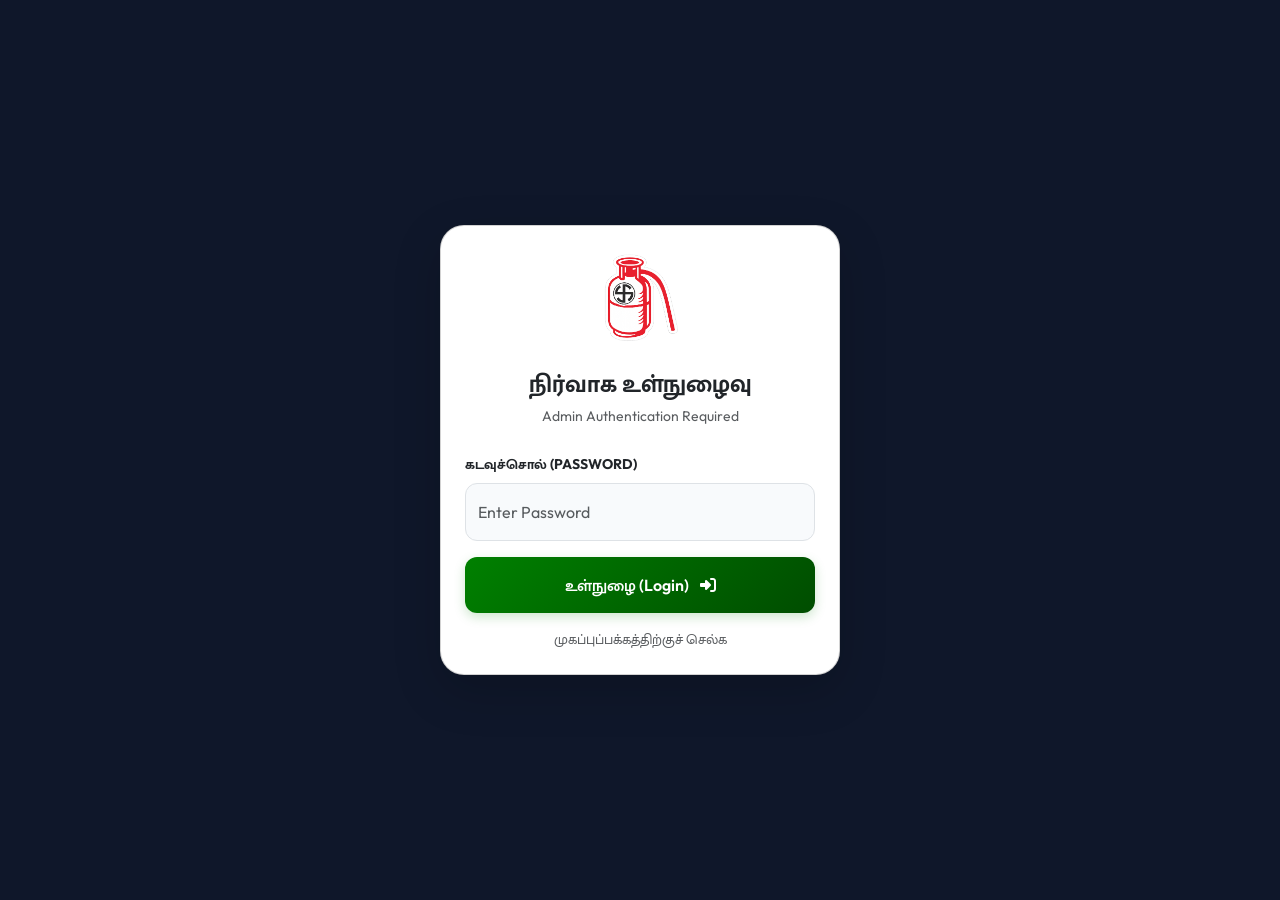
==== intranet.html @ b10d07d4 "first commit" ====
<!DOCTYPE html>
<html lang="ta">
<head>
    <meta charset="UTF-8">
    <meta name="viewport" content="width=device-width, initial-scale=1.0">
    <title>நிர்வாகம் | PMK Bhavani Premium Intranet</title>
    <!-- Bootstrap 5 CSS -->
    <link href="https://cdn.jsdelivr.net/npm/bootstrap@5.3.0/dist/css/bootstrap.min.css" rel="stylesheet">
    <!-- Google Fonts -->
    <link href="https://fonts.googleapis.com/css2?family=Mukta+Malar:wght@200;400;700&family=Outfit:wght@300;400;600;800&display=swap" rel="stylesheet">
    <!-- Font Awesome -->
    <link rel="stylesheet" href="https://cdnjs.cloudflare.com/ajax/libs/font-awesome/6.4.0/css/all.min.css">
    <style>
        :root {
            --primary-gradient: linear-gradient(135deg, #008000 0%, #004d00 100%);
            --secondary-gradient: linear-gradient(135deg, #FFD700 0%, #FFB800 100%);
            --dark-sidebar: #0f172a;
            --glass-bg: rgba(255, 255, 255, 0.95);
            --transition: all 0.3s cubic-bezier(0.4, 0, 0.2, 1);
        }

        body {
            font-family: 'Outfit', 'Mukta Malar', sans-serif;
            background-color: #f1f5f9;
            color: #1e293b;
            min-height: 100vh;
        }

        /* Sidebar Styling */
        .sidebar {
            background-color: var(--dark-sidebar);
            height: 100vh;
            position: fixed;
            left: 0;
            top: 0;
            width: 260px;
            z-index: 1000;
            transition: var(--transition);
            box-shadow: 4px 0 10px rgba(0,0,0,0.1);
        }

        .sidebar-header {
            padding: 2rem 1.5rem;
            text-align: center;
            border-bottom: 1px solid rgba(255,255,255,0.05);
        }

        .sidebar-logo {
            width: 50px;
            filter: drop-shadow(0 0 8px var(--secondary-color));
        }

        .nav-link {
            color: #94a3b8;
            padding: 0.8rem 1.5rem;
            margin: 0.2rem 1rem;
            border-radius: 12px;
            font-weight: 500;
            transition: var(--transition);
            display: flex;
            align-items: center;
        }

        .nav-link i {
            margin-right: 12px;
            font-size: 1.1rem;
        }

        .nav-link:hover, .nav-link.active {
            color: #fff;
            background: rgba(255,255,255,0.1);
        }

        .nav-link.active {
            background: var(--primary-gradient);
            box-shadow: 0 4px 12px rgba(0, 128, 0, 0.3);
        }

        /* Main Content */
        .main-content {
            margin-left: 260px;
            padding: 2rem;
            transition: var(--transition);
        }

        /* Premium Cards */
        .stat-card {
            background: #fff;
            border: none;
            border-radius: 20px;
            padding: 1.5rem;
            box-shadow: 0 4px 6px -1px rgb(0 0 0 / 0.1);
            transition: var(--transition);
            position: relative;
            overflow: hidden;
        }

        .stat-card:hover {
            transform: translateY(-5px);
            box-shadow: 0 20px 25px -5px rgb(0 0 0 / 0.1);
        }

        .stat-card::after {
            content: '';
            position: absolute;
            top: 0;
            left: 0;
            width: 4px;
            height: 100%;
        }

        .card-members::after { background: #008000; }
        .card-queries::after { background: #FFB800; }

        .stat-icon {
            width: 48px;
            height: 48px;
            border-radius: 12px;
            display: flex;
            align-items: center;
            justify-content: center;
            font-size: 1.5rem;
            margin-bottom: 1rem;
        }

        .bg-success-light { background: #dcfce7; color: #166534; }
        .bg-warning-light { background: #fef9c3; color: #854d0e; }

        /* Data Tables */
        .data-card {
            background: #fff;
            border-radius: 24px;
            border: none;
            box-shadow: 0 10px 15px -3px rgb(0 0 0 / 0.1);
            overflow: hidden;
        }

        .table thead th {
            background-color: #f8fafc;
            text-transform: uppercase;
            font-size: 0.75rem;
            font-weight: 700;
            letter-spacing: 0.05em;
            color: #64748b;
            padding: 1.2rem;
            border-bottom: 2px solid #f1f5f9;
        }

        .table td {
            padding: 1.2rem;
            vertical-align: middle;
            border-bottom: 1px solid #f1f5f9;
        }

        .voter-id-tag {
            background: #f1f5f9;
            color: #334155;
            padding: 4px 10px;
            border-radius: 8px;
            font-family: 'JetBrains Mono', monospace;
            font-size: 0.85rem;
            font-weight: 600;
        }

        /* Buttons & Actions */
        .btn-action {
            width: 36px;
            height: 36px;
            border-radius: 10px;
            display: inline-flex;
            align-items: center;
            justify-content: center;
            transition: var(--transition);
        }

        .btn-export {
            background: var(--primary-gradient);
            color: #fff;
            border: none;
            padding: 10px 20px;
            border-radius: 12px;
            font-weight: 600;
            box-shadow: 0 4px 12px rgba(0, 128, 0, 0.2);
        }

        .btn-export:hover {
            transform: scale(1.05);
            color: #fff;
        }

        .search-box {
            background: #fff;
            border-radius: 12px;
            padding: 8px 16px;
            display: flex;
            align-items: center;
            box-shadow: 0 1px 2px 0 rgb(0 0 0 / 0.05);
            width: 300px;
        }

        .search-box input {
            border: none;
            outline: none;
            width: 100%;
            padding-left: 10px;
        }

        @media (max-width: 991px) {
            .sidebar { transform: translateX(-100%); }
            .sidebar.active { transform: translateX(0); }
            .main-content { margin-left: 0; padding: 1rem; }
            .sidebar-toggle { display: block !important; }
        }

        .sidebar-toggle {
            display: none;
            position: fixed;
            top: 20px;
            left: 20px;
            z-index: 1100;
            background: var(--dark-sidebar);
            color: #fff;
            border: none;
            border-radius: 10px;
            padding: 10px 15px;
            box-shadow: 0 4px 12px rgba(0,0,0,0.2);
        }

        .btn-back {
            background: #fff;
            color: var(--dark-sidebar);
            border: 1px solid #e2e8f0;
            padding: 10px 20px;
            border-radius: 12px;
            font-weight: 600;
            transition: var(--transition);
        }

        .btn-back:hover {
            background: #f8fafc;
            color: var(--primary-color);
        }
    </style>
</head>
<body>

    <!-- Sidebar Toggle -->
    <button class="sidebar-toggle" onclick="toggleSidebar()">
        <i class="fas fa-bars"></i>
    </button>

    <!-- Sidebar -->
    <aside class="sidebar">
        <div class="sidebar-header">
            <img src="./Images/pmk logo 2.png" alt="PMK Logo" class="sidebar-logo mb-3">
            <h5 class="text-white fw-bold mb-0">நிர்வாக மேலாண்மை</h5>
            <p class="text-muted small">PMK BHAVANI PANEL</p>
        </div>
        <nav class="mt-4">
            <a href="#" class="nav-link active" data-section="overview" onclick="showSection('overview')">
                <i class="fas fa-th-large"></i> மேலோட்டம் (Overview)
            </a>
            <a href="#" class="nav-link" data-section="members" onclick="showSection('members')">
                <i class="fas fa-user-friends"></i> உறுப்பினர்கள்
            </a>
            <a href="#" class="nav-link" data-section="queries" onclick="showSection('queries')">
                <i class="fas fa-comment-alt"></i> கோரிக்கைகள்
            </a>
            <div class="border-top border-secondary mx-3 my-4 opacity-25"></div>
            <a href="index.html" class="nav-link">
                <i class="fas fa-globe"></i> இணையதளம் செல்க
            </a>
            <a href="#" class="nav-link text-warning" onclick="doLogout()">
                <i class="fas fa-sign-out-alt"></i> வெளியேறு (Logout)
            </a>
            <a href="#" class="nav-link text-danger mt-auto" onclick="clearData()">
                <i class="fas fa-trash-alt"></i> தரவை நீக்கு
            </a>
        </nav>
    </aside>

    <!-- Login Screen -->
    <div id="loginScreen" class="d-flex align-items-center justify-content-center" style="position:fixed; top:0; left:0; width:100%; height:100%; background:var(--dark-sidebar); z-index:2000;">
        <div class="card p-4 shadow-lg text-center" style="width: 100%; max-width: 400px; border-radius: 24px; background: #fff;">
            <img src="./Images/pmk logo 2.png" alt="Logo" width="80" class="mb-4 mx-auto">
            <h4 class="fw-bold mb-2">நிர்வாக உள்நுழைவு</h4>
            <p class="text-muted small mb-4">Admin Authentication Required</p>
            
            <div class="mb-3 text-start">
                <label class="form-label small fw-bold text-uppercase">கடவுச்சொல் (Password)</label>
                <input type="password" id="adminPassword" class="form-control py-3" style="border-radius: 12px; background: #f8fafc;" placeholder="Enter Password">
            </div>
            
            <button class="btn btn-export w-100 py-3 mb-3" onclick="doLogin()" style="border-radius: 12px;">
                உள்நுழை (Login) <i class="fas fa-sign-in-alt ms-2"></i>
            </button>
            <a href="index.html" class="text-decoration-none small text-muted">முகப்புப்பக்கத்திற்குச் செல்க</a>
        </div>
    </div>

    <!-- Main Content (Hidden by default) -->
    <main id="dashboardContent" class="main-content" style="display: none;">
        <header class="mb-5">
            <div class="d-flex align-items-center gap-2 mb-3">
                <a href="index.html" class="btn btn-back btn-sm py-1 px-3">
                    <i class="fas fa-arrow-left me-1"></i> முகப்பு (Exit)
                </a>
                <span class="text-muted small">/ Dashboard Overview</span>
            </div>
            <div class="d-flex flex-column flex-md-row justify-content-between align-items-md-center gap-4">
                <div>
                    <h2 class="fw-extrabold mb-0 text-dark">நிர்வாக மேலாண்மை <span class="text-muted fw-light">Portal</span></h2>
                    <p class="text-muted mt-2" id="currentDateTime"></p>
                </div>
                <div class="d-flex flex-wrap gap-3">
                    <div class="search-box w-100 w-md-auto">
                        <i class="fas fa-search text-muted"></i>
                        <input type="text" placeholder="தேடுக (Search)..." id="globalSearch" onkeyup="filterData()">
                    </div>
                    <button class="btn btn-export flex-grow-1 flex-md-grow-0" onclick="exportToCSV()">
                        <i class="fas fa-file-csv me-2"></i> CSV பதிவிறக்கம்
                    </button>
                    <button class="btn btn-light rounded-circle shadow-sm" onclick="loadData()"><i class="fas fa-sync-alt"></i></button>
                </div>
            </div>
        </header>

        <!-- Dynamic Content Sections -->
        <div id="overviewSec">
            <div class="row g-4 mb-5">
            <div class="col-xl-6">
                <div class="stat-card card-members h-100 border-0 shadow-sm rounded-4">
                    <div class="d-flex align-items-center gap-4">
                        <div class="stat-icon bg-success-light mb-0 shadow-sm" style="width: 60px; height: 60px; font-size: 1.8rem;">
                            <i class="fas fa-users"></i>
                        </div>
                        <div>
                            <p class="text-muted small fw-bold text-uppercase mb-1" style="letter-spacing: 1px;">மொத்த உறுப்பினர்கள்</p>
                            <h2 class="fw-bold mb-0 display-5" id="statMembers">0</h2>
                            <small class="text-success"><i class="fas fa-circle me-1 small"></i> Live Database</small>
                        </div>
                    </div>
                </div>
            </div>
            <div class="col-xl-6">
                <div class="stat-card card-queries h-100 border-0 shadow-sm rounded-4">
                    <div class="d-flex align-items-center gap-4">
                        <div class="stat-icon bg-warning-light mb-0 shadow-sm" style="width: 60px; height: 60px; font-size: 1.8rem;">
                            <i class="fas fa-file-invoice"></i>
                        </div>
                        <div>
                            <p class="text-muted small fw-bold text-uppercase mb-1" style="letter-spacing: 1px;">நிர்வாக மனுக்கள்</p>
                            <h2 class="fw-bold mb-0 display-5" id="statQueries">0</h2>
                            <small class="text-warning"><i class="fas fa-clock me-1 small"></i> Pending Review</small>
                        </div>
                    </div>
                </div>
            </div>
        </div>

                </div>
            </div>
        </div>

        <div id="membersSec">
            <!-- Section: Members -->
            <div class="data-card mb-5">
                <div class="p-4 border-bottom bg-light bg-opacity-50 d-flex justify-content-between align-items-center">
                    <h5 class="fw-bold mb-0"><i class="fas fa-address-card me-2 text-primary"></i>சமீபத்திய உறுப்பினர்கள்</h5>
                </div>
                <div class="table-responsive">
                    <table class="table table-hover mb-0" id="membersTable">
                        <thead>
                            <tr>
                                <th class="ps-4">உறுப்பினர் விவரம்</th>
                                <th>தொடர்பு எண்</th>
                                <th>வாக்காளர் ID</th>
                                <th>பகுதி / வட்டம்</th>
                                <th class="text-end pe-4">பதிவுத் தேதி</th>
                            </tr>
                        </thead>
                        <tbody id="memberList"></tbody>
                    </table>
                </div>
            </div>
        </div>

        <div id="queriesSec">
            <!-- Section: Queries -->
            <div class="data-card">
                <div class="p-4 border-bottom bg-light bg-opacity-50">
                    <h5 class="fw-bold mb-0"><i class="fas fa-inbox me-2 text-warning"></i>பெறப்பட்ட மனுக்கள்</h5>
                </div>
                <div class="table-responsive">
                    <table class="table table-hover mb-0" id="queriesTable">
                        <thead>
                            <tr>
                                <th class="ps-4">பெயர் / ஊர்</th>
                                <th>வகைப்பாடு</th>
                                <th>செய்தி விவரம்</th>
                                <th>வார்டு</th>
                                <th class="text-end pe-4">நேரம்</th>
                            </tr>
                        </thead>
                        <tbody id="queryList"></tbody>
                    </table>
                </div>
            </div>
        </div>

        <!-- No Data State -->
        <div id="noData" class="text-center py-5 d-none">
            <div class="mb-4">
                <i class="fas fa-folder-open fa-5x text-muted opacity-20"></i>
            </div>
            <h4 class="text-muted">தகவல்கள் எதுவும் இல்லை</h4>
            <p class="text-muted small">உறுப்பினர் படிவம் அல்லது தொடர்பு படிவத்தை பூர்த்தி செய்யவும்.</p>
        </div>
    </main>

    <script>
        // Update Clock
        function updateTime() {
            const now = new Date();
            const options = { weekday: 'long', year: 'numeric', month: 'long', day: 'numeric', hour: '2-digit', minute: '2-digit' };
            document.getElementById('currentDateTime').innerText = now.toLocaleDateString('ta-IN', options);
        }
        setInterval(updateTime, 1000);
        updateTime();

        // Security / Login Logic
        function checkAuth() {
            const isAuth = sessionStorage.getItem('intranet_auth');
            const loginScreen = document.getElementById('loginScreen');
            const dashboardContent = document.getElementById('dashboardContent');
            const sidebar = document.querySelector('.sidebar');

            if (isAuth === 'true') {
                loginScreen.style.setProperty('display', 'none', 'important');
                dashboardContent.style.display = 'block';
                if(sidebar) sidebar.style.display = 'block';
                loadData();
            } else {
                loginScreen.style.setProperty('display', 'flex', 'important');
                dashboardContent.style.display = 'none';
                if(sidebar) sidebar.style.display = 'none';
            }
        }

        function doLogin() {
            const passInput = document.getElementById('adminPassword');
            if (passInput.value === "pmk2026") {
                sessionStorage.setItem('intranet_auth', 'true');
                checkAuth();
            } else {
                alert("தவறான கடவுச்சொல்! (Incorrect password!)");
                passInput.value = "";
                passInput.focus();
            }
        }

        function doLogout() {
            sessionStorage.removeItem('intranet_auth');
            checkAuth();
        }

        function toggleSidebar() {
            document.querySelector('.sidebar').classList.toggle('active');
        }

        function showSection(sec) {
            // Hide all
            document.getElementById('overviewSec').style.display = 'none';
            document.getElementById('membersSec').style.display = 'none';
            document.getElementById('queriesSec').style.display = 'none';
            
            // Remove active class from all links
            document.querySelectorAll('.nav-link').forEach(link => link.classList.remove('active'));

            // Show target
            if (sec === 'overview') {
                document.getElementById('overviewSec').style.display = 'block';
                document.getElementById('membersSec').style.display = 'block';
                document.getElementById('queriesSec').style.display = 'block';
            } else if (sec === 'members') {
                document.getElementById('membersSec').style.display = 'block';
            } else if (sec === 'queries') {
                document.getElementById('queriesSec').style.display = 'block';
            }

            // Set active link
            document.querySelector(`[data-section="${sec}"]`).classList.add('active');

            // Close sidebar on mobile after click
            if (window.innerWidth < 992) {
                toggleSidebar();
            }
        }

        // Allow 'Enter' key to login
        document.getElementById('adminPassword').addEventListener('keypress', function (e) {
            if (e.key === 'Enter') {
                doLogin();
            }
        });

        function loadData() {
            const members = JSON.parse(localStorage.getItem('pmk_members_data') || '[]');
            const queries = JSON.parse(localStorage.getItem('pmk_queries') || '[]');

            document.getElementById('statMembers').innerText = members.length;
            document.getElementById('statQueries').innerText = queries.length;

            const memberList = document.getElementById('memberList');
            memberList.innerHTML = '';
            members.forEach(m => {
                memberList.innerHTML += `
                    <tr>
                        <td class="ps-4">
                            <div class="d-flex align-items-center">
                                <div class="bg-success text-white rounded-circle d-flex align-items-center justify-content-center me-3" style="width: 38px; height: 38px; font-weight: bold;">
                                    ${m.name.charAt(0)}
                                </div>
                                <div class="fw-bold text-dark">${m.name}</div>
                            </div>
                        </td>
                        <td><a href="tel:${m.phone}" class="text-decoration-none text-dark"><i class="fas fa-phone-alt me-2 text-muted"></i>${m.phone}</a></td>
                        <td><span class="voter-id-tag">${m.voterID}</span></td>
                        <td class="small">${m.district} / Ward: ${m.ward}</td>
                        <td class="text-end pe-4 small text-muted">${m.timestamp}</td>
                    </tr>
                `;
            });

            const queryList = document.getElementById('queryList');
            queryList.innerHTML = '';
            queries.reverse().forEach(q => {
                queryList.innerHTML += `
                    <tr>
                        <td class="ps-4">
                            <div class="fw-bold">${q.name}</div>
                            <div class="small text-muted">${q.area}</div>
                        </td>
                        <td><span class="badge rounded-pill bg-light text-dark border">${q.subject}</span></td>
                        <td><div class="small text-truncate" style="max-width: 250px;" title="${q.message}">${q.message}</div></td>
                        <td><span class="fw-bold">W: ${q.ward}</span></td>
                        <td class="text-end pe-4 small text-muted">${q.timestamp}</td>
                    </tr>
                `;
            });

            if (members.length === 0 && queries.length === 0) {
                document.getElementById('noData').classList.remove('d-none');
            } else {
                document.getElementById('noData').classList.add('d-none');
            }
        }

        function filterData() {
            const search = document.getElementById('globalSearch').value.toLowerCase();
            const rows = document.querySelectorAll('tbody tr');
            rows.forEach(row => {
                row.style.display = row.innerText.toLowerCase().includes(search) ? '' : 'none';
            });
        }

        function clearData() {
            if (confirm('நிச்சயமாக தரவுகளை நீக்க வேண்டுமா? இது நிரந்தரமாக நீக்கிவிடும்.')) {
                localStorage.removeItem('pmk_members_data');
                localStorage.removeItem('pmk_voters_list');
                localStorage.removeItem('pmk_queries');
                loadData();
            }
        }

        function exportToCSV() {
            const members = JSON.parse(localStorage.getItem('pmk_members_data') || '[]');
            if(members.length === 0) return alert("ஏற்றுமதி செய்ய தரவு இல்லை!");

            let csv = "Name,Phone,VoterID,District,Ward,Timestamp\n";
            members.forEach(m => {
                csv += `"${m.name}","${m.phone}","${m.voterID}","${m.district}","${m.ward}","${m.timestamp}"\n`;
            });

            const blob = new Blob([csv], { type: 'text/csv' });
            const url = window.URL.createObjectURL(blob);
            const a = document.createElement('a');
            a.setAttribute('hidden', '');
            a.setAttribute('href', url);
            a.setAttribute('download', `PMK_Bhavani_Members_${new Date().toLocaleDateString()}.csv`);
            document.body.appendChild(a);
            a.click();
            document.body.removeChild(a);
        }

        document.addEventListener('DOMContentLoaded', checkAuth);
    </script>
</body>
</html>
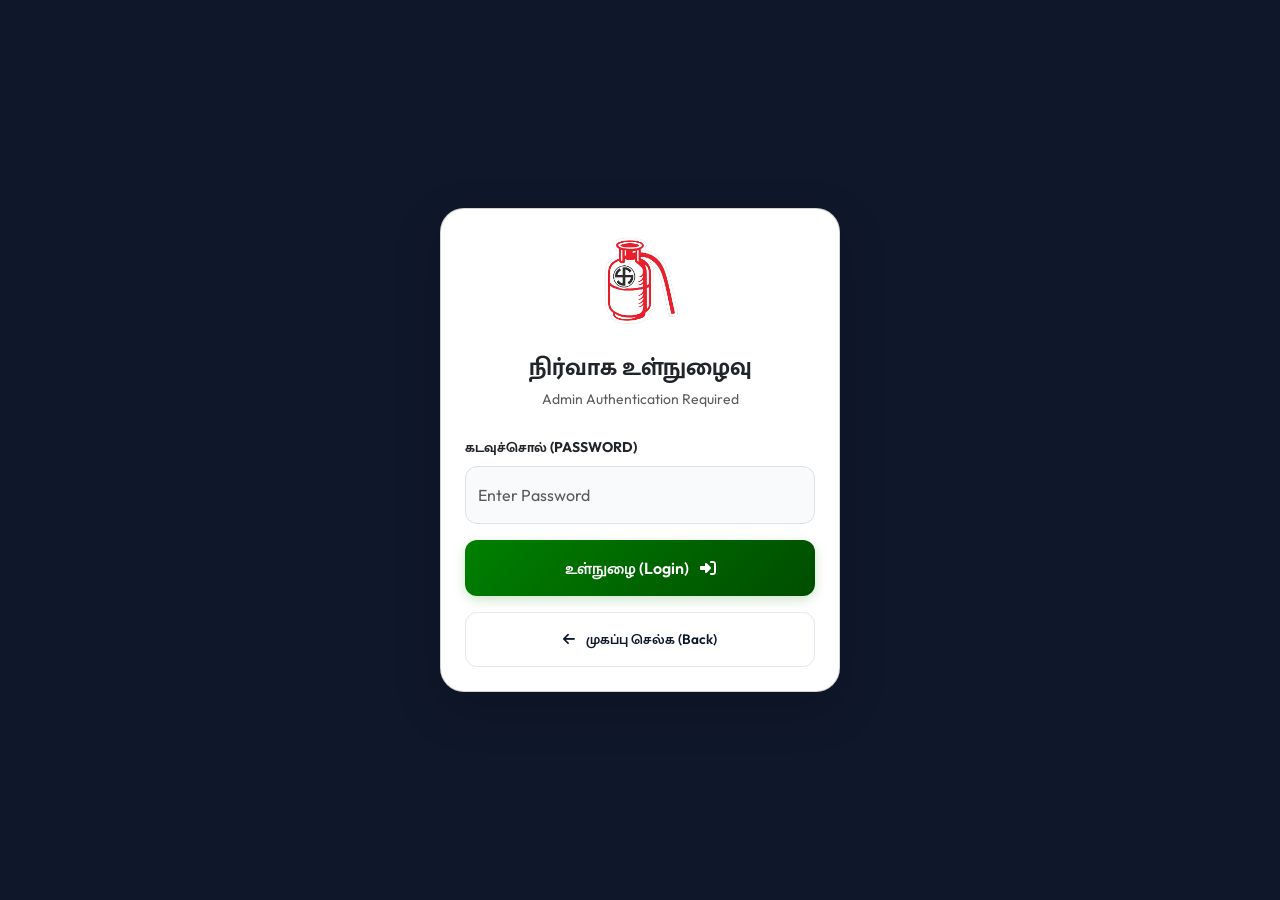
==== commit 23c89258: "first commit" ====
--- a/intranet.html
+++ b/intranet.html
@@ -37,12 +37,32 @@
             z-index: 1000;
             transition: var(--transition);
             box-shadow: 4px 0 10px rgba(0,0,0,0.1);
+            overflow-y: auto; /* Allow scrolling if content is too tall */
+            display: flex;
+            flex-direction: column;
+        }
+
+        .sidebar::-webkit-scrollbar {
+            width: 5px;
+        }
+
+        .sidebar::-webkit-scrollbar-thumb {
+            background: rgba(255,255,255,0.1);
+            border-radius: 10px;
         }
 
         .sidebar-header {
             padding: 2rem 1.5rem;
             text-align: center;
             border-bottom: 1px solid rgba(255,255,255,0.05);
+            flex-shrink: 0; /* Header stays at top */
+        }
+
+        .sidebar nav {
+            display: flex;
+            flex-direction: column;
+            flex: 1; /* Take remaining space to allow mt-auto work */
+            padding-bottom: 2rem;
         }
 
         .sidebar-logo {
@@ -208,8 +228,26 @@
         @media (max-width: 991px) {
             .sidebar { transform: translateX(-100%); }
             .sidebar.active { transform: translateX(0); }
-            .main-content { margin-left: 0; padding: 1rem; }
-            .sidebar-toggle { display: block !important; }
+            .main-content { margin-left: 0; padding: 1rem; padding-top: 5rem !important; }
+            .sidebar-toggle { display: flex !important; }
+            
+            .table {
+                min-width: 700px; /* Ensure horizontal scroll on mobile */
+            }
+            
+            .stat-card h2 {
+                font-size: 1.8rem !important;
+            }
+
+            .search-box {
+                width: 100% !important;
+                margin-bottom: 20px;
+            }
+            
+            .voter-id-tag {
+                font-size: 0.7rem;
+                padding: 3px 6px;
+            }
         }
 
         .sidebar-toggle {
@@ -217,22 +255,31 @@
             position: fixed;
             top: 20px;
             left: 20px;
-            z-index: 1100;
+            z-index: 1200;
             background: var(--dark-sidebar);
             color: #fff;
             border: none;
-            border-radius: 10px;
-            padding: 10px 15px;
-            box-shadow: 0 4px 12px rgba(0,0,0,0.2);
+            border-radius: 14px;
+            width: 50px;
+            height: 50px;
+            align-items: center;
+            justify-content: center;
+            box-shadow: 0 8px 25px rgba(0,0,0,0.4);
+            transition: var(--transition);
+        }
+
+        .sidebar-toggle:active {
+            transform: scale(0.9);
         }
 
         .btn-back {
             background: #fff;
             color: var(--dark-sidebar);
             border: 1px solid #e2e8f0;
-            padding: 10px 20px;
+            padding: 8px 16px;
             border-radius: 12px;
             font-weight: 600;
+            font-size: 0.85rem;
             transition: var(--transition);
         }
 
@@ -251,30 +298,38 @@
 
     <!-- Sidebar -->
     <aside class="sidebar">
-        <div class="sidebar-header">
-            <img src="./Images/pmk logo 2.png" alt="PMK Logo" class="sidebar-logo mb-3">
-            <h5 class="text-white fw-bold mb-0">நிர்வாக மேலாண்மை</h5>
-            <p class="text-muted small">PMK BHAVANI PANEL</p>
+        <div class="sidebar-header text-center">
+            <div class="logo-glow mb-3">
+                <img src="./Images/pmk logo 2.png" alt="PMK Logo" class="sidebar-logo" style="width: 70px; filter: drop-shadow(0 0 10px rgba(255,255,255,0.2));">
+            </div>
+            <h5 class="text-white fw-bold mb-1">நிர்வாக மேலாண்மை</h5>
+            <p class="text-white-50 small mb-0 opacity-75">BHAVANI CONSTITUENCY</p>
+            <div class="badge bg-warning text-dark mt-2 small fw-bold px-3">OFFICIAL PANEL</div>
         </div>
         <nav class="mt-4">
+            <!-- <div class="sidebar-id mt-2 mb-4 px-3 py-2 bg-black bg-opacity-25 rounded-3">
+                <span class="text-white-50 x-small fw-bold">ADMIN ID: PMK-BHA-26</span>
+            </div> -->
+
             <a href="#" class="nav-link active" data-section="overview" onclick="showSection('overview')">
-                <i class="fas fa-th-large"></i> மேலோட்டம் (Overview)
+                <i class="fas fa-chart-line"></i> மேலோட்டம் (Overview)
             </a>
             <a href="#" class="nav-link" data-section="members" onclick="showSection('members')">
-                <i class="fas fa-user-friends"></i> உறுப்பினர்கள்
+                <i class="fas fa-users"></i> உறுப்பினர்கள் (Members)
             </a>
             <a href="#" class="nav-link" data-section="queries" onclick="showSection('queries')">
-                <i class="fas fa-comment-alt"></i> கோரிக்கைகள்
+                <i class="fas fa-inbox"></i> கோரிக்கைகள் (Queries)
             </a>
-            <div class="border-top border-secondary mx-3 my-4 opacity-25"></div>
+            
+            <div class="sidebar-label mt-4">ACTIONS</div>
             <a href="index.html" class="nav-link">
-                <i class="fas fa-globe"></i> இணையதளம் செல்க
+                <i class="fas fa-external-link-alt"></i> இணையதளம் செல்க
             </a>
-            <a href="#" class="nav-link text-warning" onclick="doLogout()">
-                <i class="fas fa-sign-out-alt"></i> வெளியேறு (Logout)
+            <a href="#" class="nav-link text-warning mt-auto" onclick="doLogout()">
+                <i class="fas fa-power-off"></i> வெளியேறு (Logout)
             </a>
-            <a href="#" class="nav-link text-danger mt-auto" onclick="clearData()">
-                <i class="fas fa-trash-alt"></i> தரவை நீக்கு
+            <a href="#" class="nav-link text-danger border-top border-secondary pt-3 mt-2" onclick="clearData()" style="border-color: rgba(255,255,255,0.05) !important;">
+                <i class="fas fa-trash-alt"></i> தரவை நீக்கு (Clear All)
             </a>
         </nav>
     </aside>
@@ -294,7 +349,9 @@
             <button class="btn btn-export w-100 py-3 mb-3" onclick="doLogin()" style="border-radius: 12px;">
                 உள்நுழை (Login) <i class="fas fa-sign-in-alt ms-2"></i>
             </button>
-            <a href="index.html" class="text-decoration-none small text-muted">முகப்புப்பக்கத்திற்குச் செல்க</a>
+            <a href="index.html" class="btn btn-back w-100 py-3" style="border-radius: 12px;">
+                <i class="fas fa-arrow-left me-2"></i> முகப்பு செல்க (Back)
+            </a>
         </div>
     </div>
 
@@ -317,9 +374,14 @@
                         <i class="fas fa-search text-muted"></i>
                         <input type="text" placeholder="தேடுக (Search)..." id="globalSearch" onkeyup="filterData()">
                     </div>
-                    <button class="btn btn-export flex-grow-1 flex-md-grow-0" onclick="exportToCSV()">
-                        <i class="fas fa-file-csv me-2"></i> CSV பதிவிறக்கம்
-                    </button>
+                    <div class="d-flex gap-2">
+                        <button class="btn btn-back border" onclick="exportToCSV('queries')">
+                            <i class="fas fa-file-export me-2"></i> Export Queries
+                        </button>
+                        <button class="btn btn-export" onclick="exportToCSV('members')">
+                            <i class="fas fa-file-export me-2"></i> Export Members
+                        </button>
+                    </div>
                     <button class="btn btn-light rounded-circle shadow-sm" onclick="loadData()"><i class="fas fa-sync-alt"></i></button>
                 </div>
             </div>
@@ -396,6 +458,7 @@
                         <thead>
                             <tr>
                                 <th class="ps-4">பெயர் / ஊர்</th>
+                                <th>வாக்காளர் ID</th>
                                 <th>வகைப்பாடு</th>
                                 <th>செய்தி விவரம்</th>
                                 <th>வார்டு</th>
@@ -541,8 +604,9 @@
                             <div class="fw-bold">${q.name}</div>
                             <div class="small text-muted">${q.area}</div>
                         </td>
+                        <td><span class="voter-id-tag">${q.voterId || '---'}</span></td>
                         <td><span class="badge rounded-pill bg-light text-dark border">${q.subject}</span></td>
-                        <td><div class="small text-truncate" style="max-width: 250px;" title="${q.message}">${q.message}</div></td>
+                        <td><div class="small text-truncate" style="max-width: 200px;" title="${q.message}">${q.message}</div></td>
                         <td><span class="fw-bold">W: ${q.ward}</span></td>
                         <td class="text-end pe-4 small text-muted">${q.timestamp}</td>
                     </tr>
@@ -573,21 +637,35 @@
             }
         }
 
-        function exportToCSV() {
-            const members = JSON.parse(localStorage.getItem('pmk_members_data') || '[]');
-            if(members.length === 0) return alert("ஏற்றுமதி செய்ய தரவு இல்லை!");
-
-            let csv = "Name,Phone,VoterID,District,Ward,Timestamp\n";
-            members.forEach(m => {
-                csv += `"${m.name}","${m.phone}","${m.voterID}","${m.district}","${m.ward}","${m.timestamp}"\n`;
-            });
-
+        function exportToCSV(type) {
+            if (type === 'members') {
+                const members = JSON.parse(localStorage.getItem('pmk_members_data') || '[]');
+                if(members.length === 0) return alert("ஏற்றுமதி செய்ய தரவு இல்லை!");
+
+                let csv = "Name,Phone,VoterID,District,Ward,Timestamp\n";
+                members.forEach(m => {
+                    csv += `"${m.name}","${m.phone}","${m.voterID}","${m.district}","${m.ward}","${m.timestamp}"\n`;
+                });
+                triggerDownload(csv, `PMK_Bhavani_Members_${new Date().toLocaleDateString()}.csv`);
+            } else {
+                const queries = JSON.parse(localStorage.getItem('pmk_queries') || '[]');
+                if(queries.length === 0) return alert("ஏற்றுமதி செய்ய தரவு இல்லை!");
+
+                let csv = "Name,Phone,Area,Ward,VoterID,Subject,Message,Timestamp\n";
+                queries.forEach(q => {
+                    csv += `"${q.name}","${q.phone}","${q.area}","${q.ward}","${q.voterId}","${q.subject}","${q.message}","${q.timestamp}"\n`;
+                });
+                triggerDownload(csv, `PMK_Bhavani_Queries_${new Date().toLocaleDateString()}.csv`);
+            }
+        }
+
+        function triggerDownload(csv, filename) {
             const blob = new Blob([csv], { type: 'text/csv' });
             const url = window.URL.createObjectURL(blob);
             const a = document.createElement('a');
             a.setAttribute('hidden', '');
             a.setAttribute('href', url);
-            a.setAttribute('download', `PMK_Bhavani_Members_${new Date().toLocaleDateString()}.csv`);
+            a.setAttribute('download', filename);
             document.body.appendChild(a);
             a.click();
             document.body.removeChild(a);
